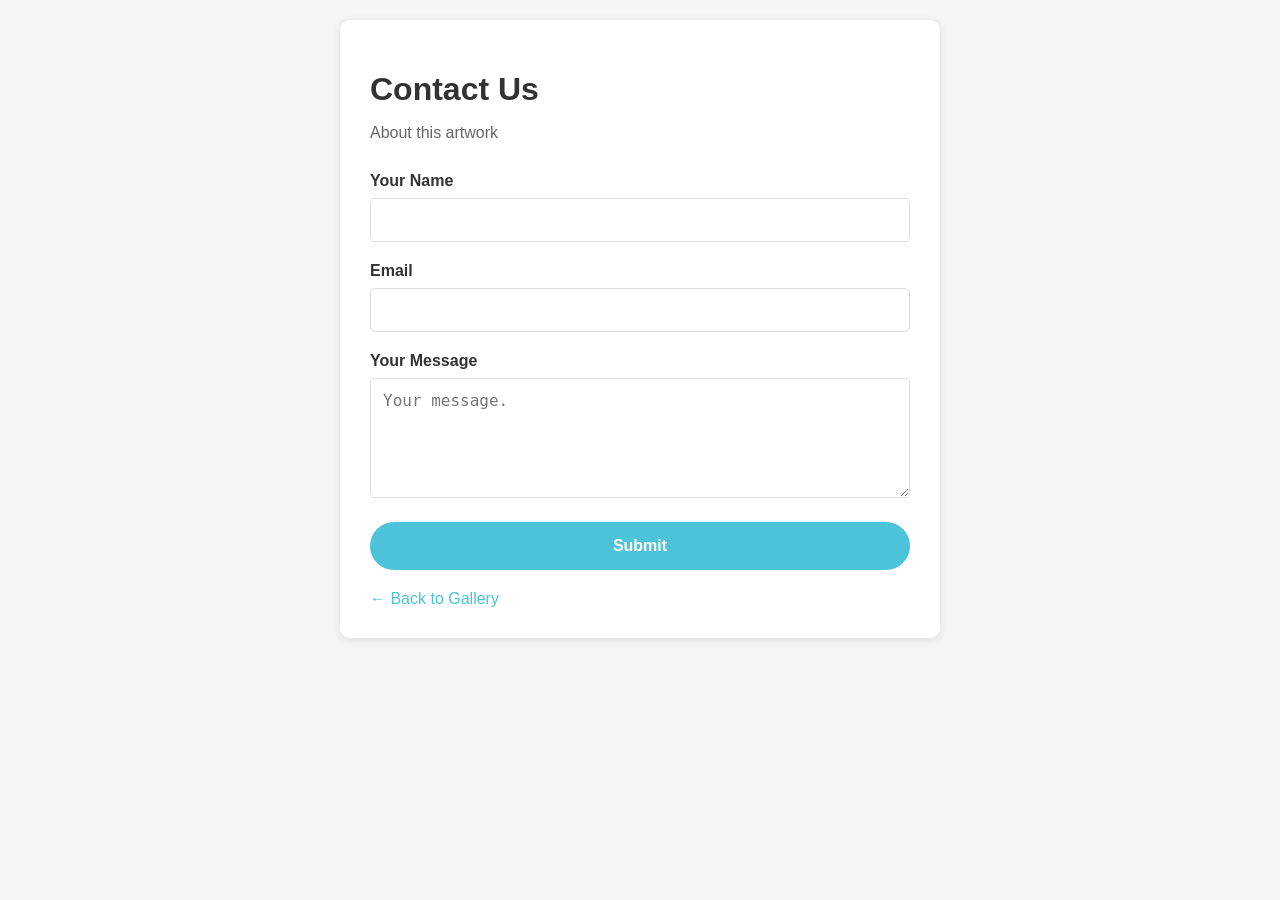
==== forms/contact.html @ cc530e73 "MVP using hiro pattern preset" ====
<!DOCTYPE html>
<html>
<head>
    <meta charset="utf-8">
    <meta name="viewport" content="width=device-width, initial-scale=1">
    <title>Share Your Thoughts</title>
    <style>
        body {
            font-family: -apple-system, BlinkMacSystemFont, 'Segoe UI', Arial, sans-serif;
            max-width: 600px;
            margin: 0 auto;
            padding: 20px;
            background: #f5f5f5;
        }
        
        .form-container {
            background: white;
            padding: 30px;
            border-radius: 10px;
            box-shadow: 0 2px 10px rgba(0,0,0,0.1);
        }
        
        h1 {
            color: #333;
            margin-bottom: 10px;
        }
        
        .subtitle {
            color: #666;
            margin-bottom: 30px;
        }
        
        label {
            display: block;
            margin-bottom: 8px;
            font-weight: 600;
            color: #333;
        }
        
        input, textarea, select {
            width: 100%;
            padding: 12px;
            margin-bottom: 20px;
            border: 1px solid #ddd;
            border-radius: 5px;
            font-size: 16px;
            box-sizing: border-box;
        }
        
        textarea {
            min-height: 120px;
            resize: vertical;
        }
        
        button {
            background: #4CC3D9;
            color: white;
            border: none;
            padding: 15px 30px;
            font-size: 16px;
            font-weight: 600;
            border-radius: 25px;
            cursor: pointer;
            width: 100%;
        }
        
        button:hover {
            background: #3BADC4;
        }
        
        .back-link {
            display: inline-block;
            margin-top: 20px;
            color: #4CC3D9;
            text-decoration: none;
        }
    </style>
</head>
<body>
    <div class="form-container">
        <h1>Contact Us</h1>
        <p class="subtitle" id="paintingName">About this artwork</p>
        
        <form id="feedbackForm">
            <label for="name">Your Name</label>
            <input type="text" id="name" name="name" required>
            
            <label for="email">Email</label>
            <input type="email" id="email" name="email" required>
            
            <label for="message">Your Message</label>
            <textarea id="message" name="message" placeholder="Your message." required></textarea>
            
            <button type="submit">Submit</button>
        </form>
        
        <a href="../index.html" class="back-link">← Back to Gallery</a>
    </div>
    
    <script>
        // Get painting name from URL
        const urlParams = new URLSearchParams(window.location.search);
        const paintingName = urlParams.get('painting');
        
        if (paintingName) {
            const formatted = paintingName.replace(/-/g, ' ')
                .split(' ')
                .map(word => word.charAt(0).toUpperCase() + word.slice(1))
                .join(' ');
            document.getElementById('paintingName').textContent = `About ${formatted}`;
        }
        
        // Handle form submission
        document.getElementById('feedbackForm').addEventListener('submit', function(e) {
            e.preventDefault();
            
            const formData = {
                painting: paintingName,
                name: document.getElementById('name').value,
                email: document.getElementById('email').value,
                rating: document.getElementById('rating').value,
                thoughts: document.getElementById('thoughts').value,
                timestamp: new Date().toISOString()
            };
            
            console.log('Form submitted:', formData);
            
            // Here you would send to your backend
            // For now, just show success and redirect
            alert('Thank you for your feedback!');
            window.location.href = '../index.html';
        });
    </script>
</body>
</html>
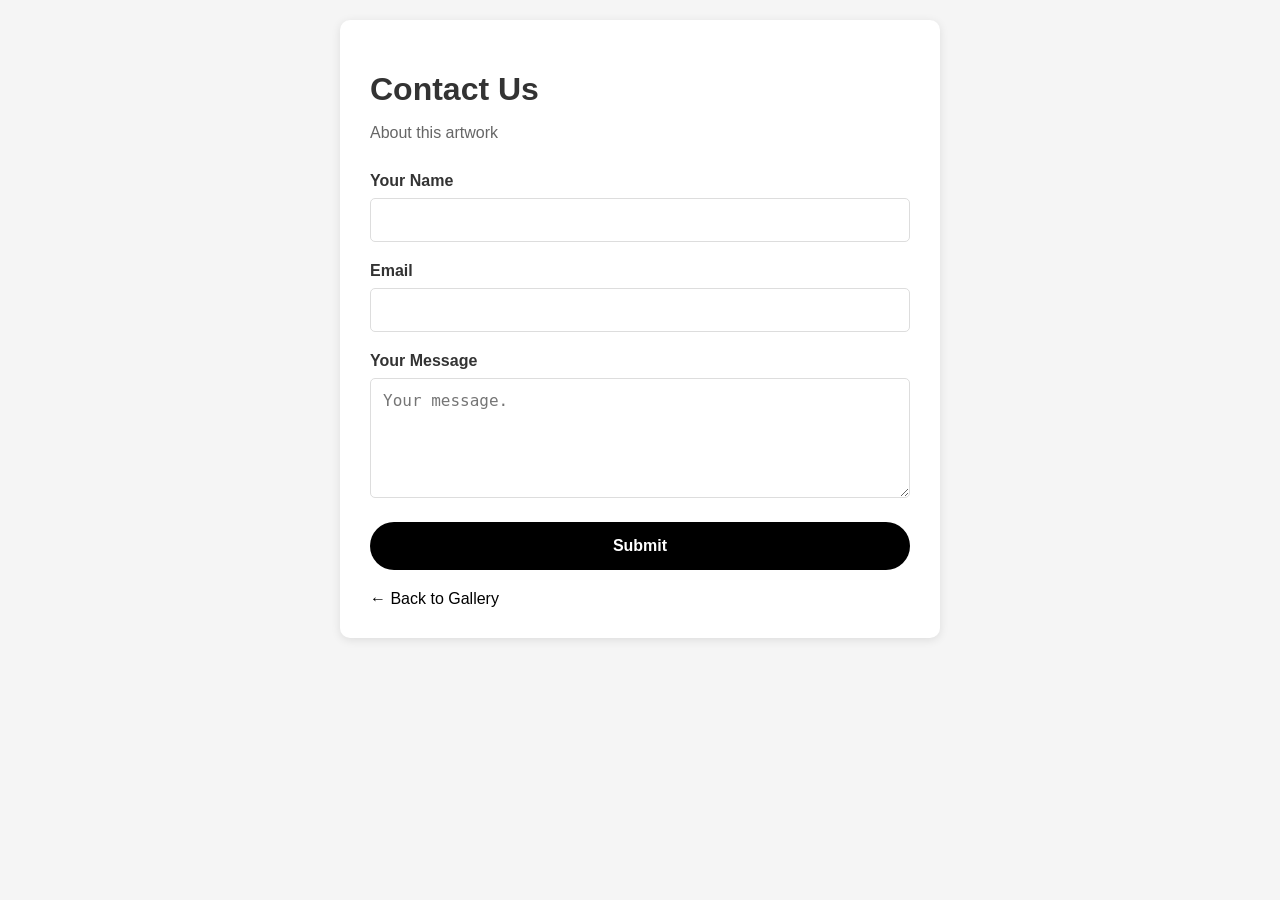
==== commit 648165ce: "Add try catch blocks" ====
--- a/forms/contact.html
+++ b/forms/contact.html
@@ -53,7 +53,7 @@
         }
         
         button {
-            background: #4CC3D9;
+            background: #000;
             color: white;
             border: none;
             padding: 15px 30px;
@@ -65,13 +65,13 @@
         }
         
         button:hover {
-            background: #3BADC4;
+            background: #000;
         }
         
         .back-link {
             display: inline-block;
             margin-top: 20px;
-            color: #4CC3D9;
+            color: #000;
             text-decoration: none;
         }
     </style>
@@ -109,7 +109,7 @@
                 .join(' ');
             document.getElementById('paintingName').textContent = `About ${formatted}`;
         }
-        
+       
         // Handle form submission
         document.getElementById('feedbackForm').addEventListener('submit', function(e) {
             e.preventDefault();
@@ -118,8 +118,7 @@
                 painting: paintingName,
                 name: document.getElementById('name').value,
                 email: document.getElementById('email').value,
-                rating: document.getElementById('rating').value,
-                thoughts: document.getElementById('thoughts').value,
+                message: document.getElementById('message').value, // FIXED: was 'thoughts'
                 timestamp: new Date().toISOString()
             };
             
@@ -127,7 +126,7 @@
             
             // Here you would send to your backend
             // For now, just show success and redirect
-            alert('Thank you for your feedback!');
+            alert('Thank you for your message!');
             window.location.href = '../index.html';
         });
     </script>
